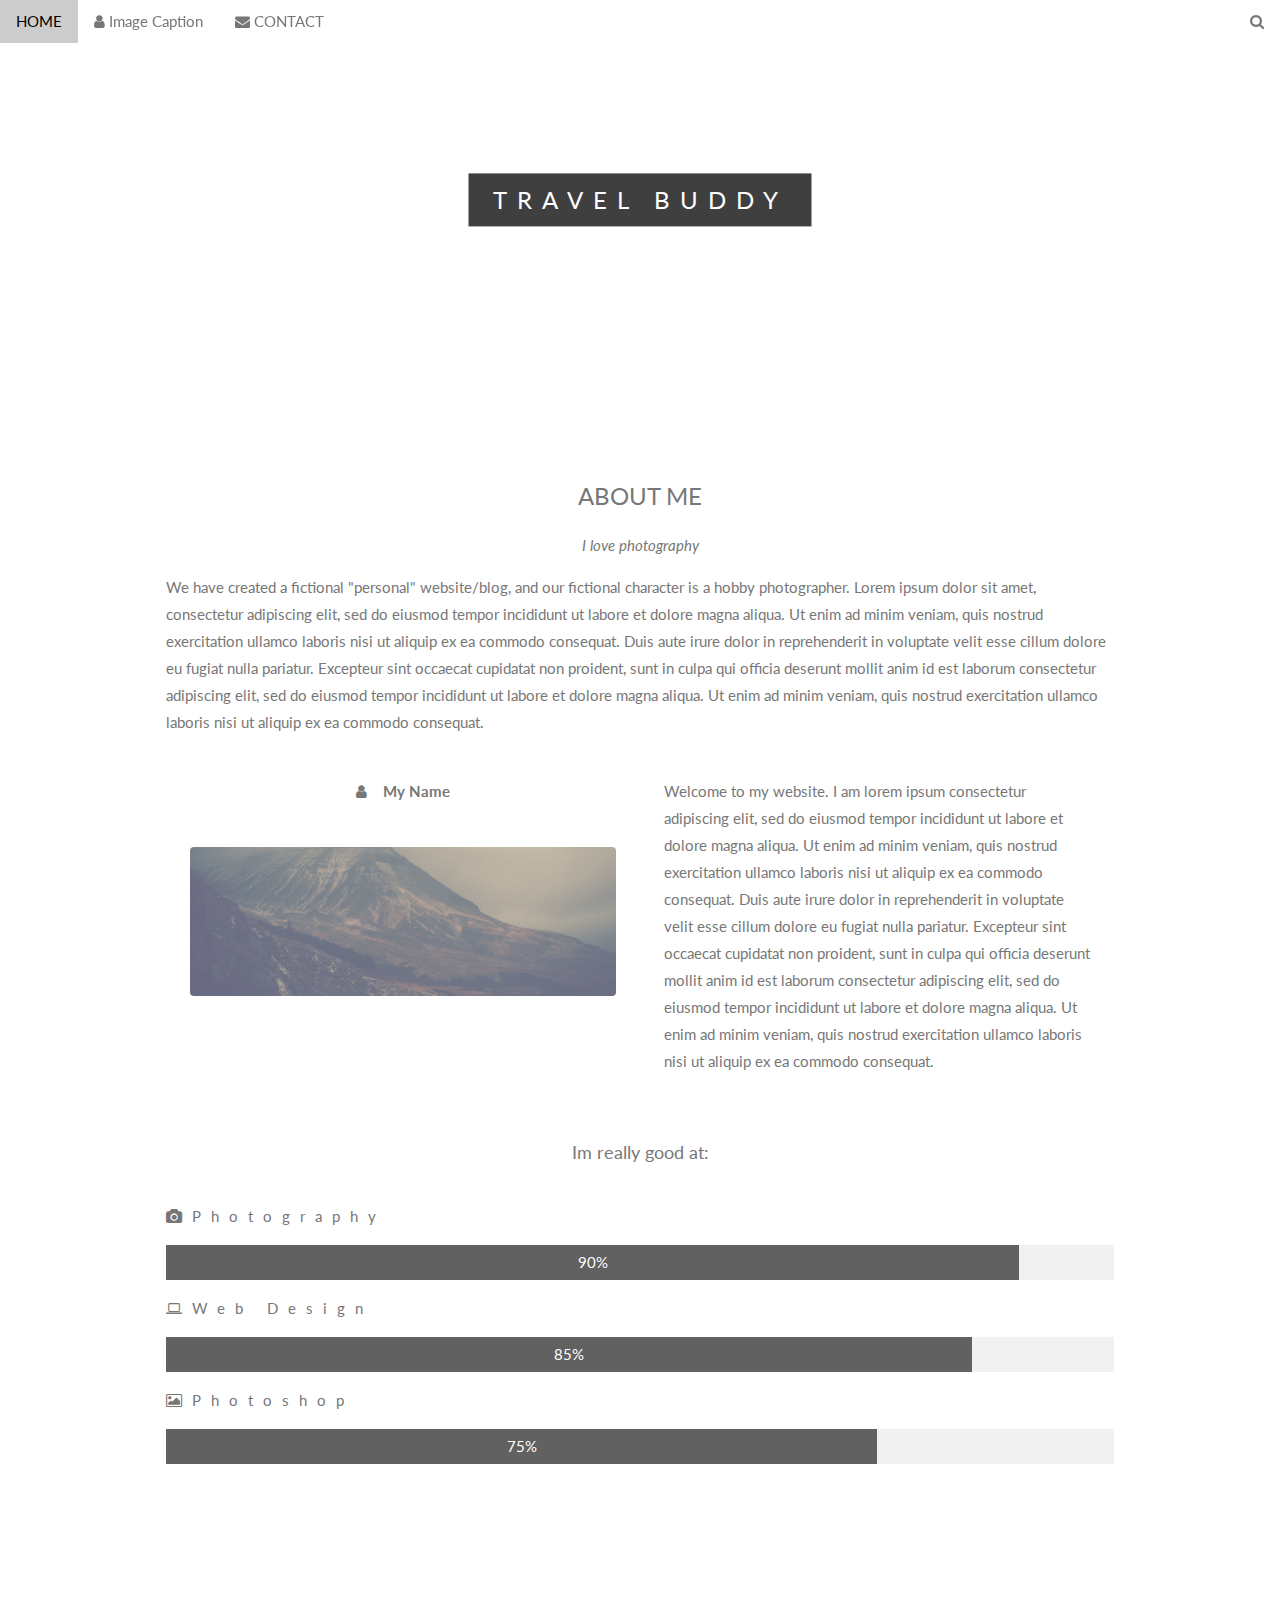
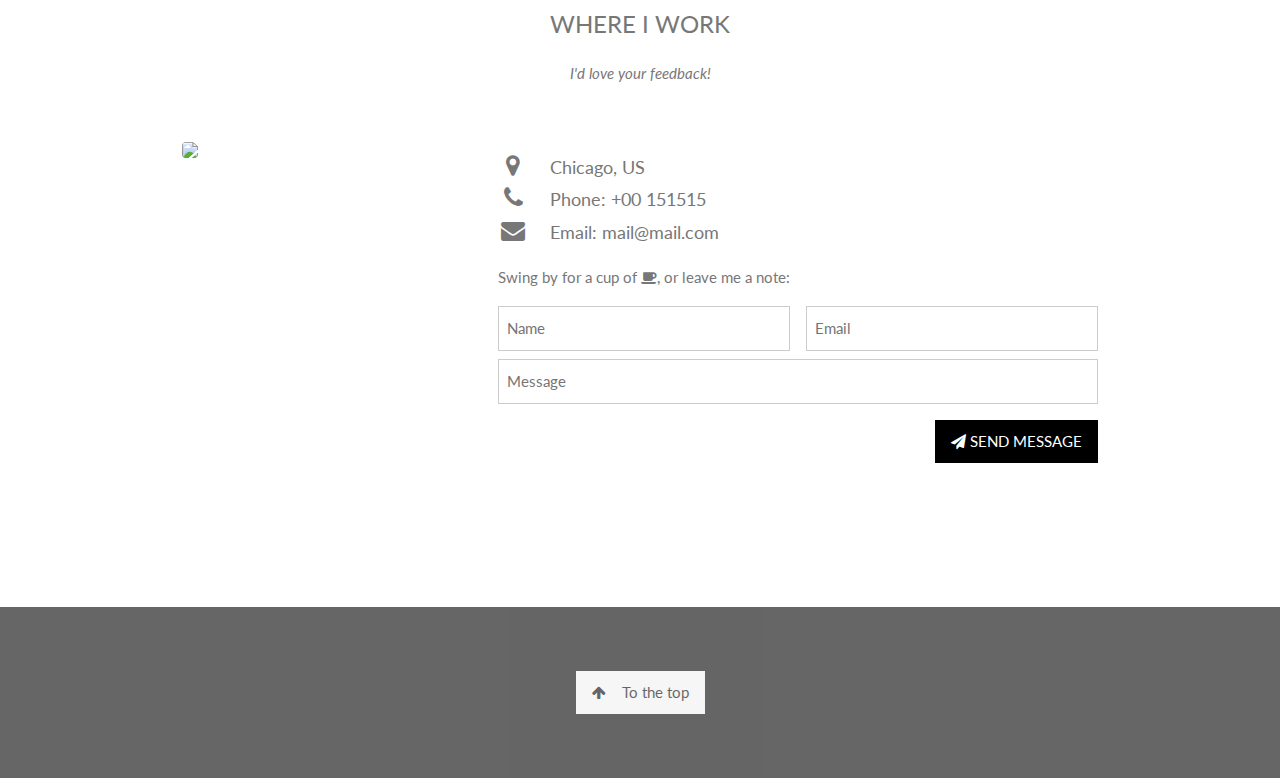
==== app/templates/about.html @ ed0d0f1d "Initial commit" ====
<!DOCTYPE html>
<html>
<title>W3.CSS Template</title>
<meta charset="UTF-8">
<meta name="viewport" content="width=device-width, initial-scale=1">
<link rel="stylesheet" href="https://www.w3schools.com/w3css/4/w3.css">
<link rel="stylesheet" href="https://fonts.googleapis.com/css?family=Lato">
<link rel="stylesheet" href="https://cdnjs.cloudflare.com/ajax/libs/font-awesome/4.7.0/css/font-awesome.min.css">
<style>
body,h1,h2,h3,h4,h5,h6 {font-family: "Lato", sans-serif;}
body, html {
  height: 100%;
  color: #777;
  line-height: 1.8;
}

/* Create a Parallax Effect */
.bgimg-1, .bgimg-2, .bgimg-3 {
  background-attachment: fixed;
  background-position: center;
  background-repeat: no-repeat;
  background-size: cover;
}

/* First image (Logo. Full height) */
.bgimg-1 {
  background-image: url('file:///D:/Previous%20Laptop/vit%20materials/Projects/WebApplicationLightSabre/app/templates/backgrounds/banner.jpg');
  min-height: 50%;
}

/* Second image (Portfolio) */
.bgimg-2 {
  background-image: url('file:///D:/Previous%20Laptop/vit%20materials/Projects/WebApplicationLightSabre/app/templates/backgrounds/banner.jpg');
  min-height: 400px;
}

/* Third image (Contact) */
.bgimg-3 {
  background-image: url('file:///D:/Previous%20Laptop/vit%20materials/Projects/WebApplicationLightSabre/app/templates/backgrounds/banner.jpg');
  min-height: 400px;
}

.w3-wide {letter-spacing: 10px;}
.w3-hover-opacity {cursor: pointer;}

/* Turn off parallax scrolling for tablets and phones */
@media only screen and (max-device-width: 1600px) {
  .bgimg-1, .bgimg-2, .bgimg-3 {
    background-attachment: scroll;
    min-height: 400px;
  }
}
</style>
<body>

<!-- Navbar (sit on top) -->
<div class="w3-top">
  <div class="w3-bar" id="myNavbar">
    <a class="w3-bar-item w3-button w3-hover-black w3-hide-medium w3-hide-large w3-right" href="javascript:void(0);" onclick="toggleFunction()" title="Toggle Navigation Menu">
      <i class="fa fa-bars"></i>
    </a>
    <a href="/index" class="w3-bar-item w3-button">HOME</a>
    <a href="/picture" class="w3-bar-item w3-button w3-hide-small"><i class="fa fa-user"></i> Image Caption</a>
    <a href="#contact" class="w3-bar-item w3-button w3-hide-small"><i class="fa fa-envelope"></i> CONTACT</a>
    <a href="#" class="w3-bar-item w3-button w3-hide-small w3-right w3-hover-red">
      <i class="fa fa-search"></i>
    </a>
  </div>

  <!-- Navbar on small screens -->
  <div id="navDemo" class="w3-bar-block w3-white w3-hide w3-hide-large w3-hide-medium">
    <a href="/picture" class="w3-bar-item w3-button" onclick="toggleFunction()">Image Caption</a>
    <a href="#contact" class="w3-bar-item w3-button" onclick="toggleFunction()">CONTACT</a>
  </div>
</div>

<!-- First Parallax Image with Logo Text -->
<div class="bgimg-1 w3-display-container w3-opacity-min" id="home">
  <div class="w3-display-middle" style="white-space:nowrap;">
    <span class="w3-center w3-padding-large w3-black w3-xlarge w3-wide w3-animate-opacity"><span class="w3-hide-small">TRAVEL</span> BUDDY</span>
  </div>
</div>


<!-- Container (About Section) -->
<div class="w3-content w3-container w3-padding-64" id="about">
  <h3 class="w3-center">ABOUT ME</h3>
  <p class="w3-center"><em>I love photography</em></p>
  <p>We have created a fictional "personal" website/blog, and our fictional character is a hobby photographer. Lorem ipsum dolor sit amet, consectetur adipiscing elit, sed do eiusmod tempor incididunt ut labore et dolore magna aliqua. Ut enim ad minim veniam,
    quis nostrud exercitation ullamco laboris nisi ut aliquip ex ea commodo consequat. Duis aute irure dolor in reprehenderit in voluptate velit esse cillum dolore eu fugiat nulla pariatur. Excepteur sint occaecat cupidatat non proident, sunt in culpa
    qui officia deserunt mollit anim id est laborum consectetur adipiscing elit, sed do eiusmod tempor incididunt ut labore et dolore magna aliqua. Ut enim ad minim veniam, quis nostrud exercitation ullamco laboris nisi ut aliquip ex ea commodo consequat.</p>
  <div class="w3-row">
    <div class="w3-col m6 w3-center w3-padding-large">
      <p><b><i class="fa fa-user w3-margin-right"></i>My Name</b></p><br>
      <img src="./backgrounds/banner.jpg" class="w3-round w3-image w3-opacity w3-hover-opacity-off" alt="Photo of Me" width="500" height="333">
    </div>

    <!-- Hide this text on small devices -->
    <div class="w3-col m6 w3-hide-small w3-padding-large">
      <p>Welcome to my website. I am lorem ipsum consectetur adipiscing elit, sed do eiusmod tempor incididunt ut labore et dolore magna aliqua. Ut enim ad minim veniam, quis nostrud exercitation ullamco laboris nisi ut aliquip ex ea commodo consequat. Duis aute irure
        dolor in reprehenderit in voluptate velit esse cillum dolore eu fugiat nulla pariatur. Excepteur sint occaecat cupidatat non proident, sunt in culpa qui officia deserunt mollit anim id est laborum consectetur adipiscing elit, sed do eiusmod tempor
        incididunt ut labore et dolore magna aliqua. Ut enim ad minim veniam, quis nostrud exercitation ullamco laboris nisi ut aliquip ex ea commodo consequat.</p>
    </div>
  </div>
  <p class="w3-large w3-center w3-padding-16">Im really good at:</p>
  <p class="w3-wide"><i class="fa fa-camera"></i>Photography</p>
  <div class="w3-light-grey">
    <div class="w3-container w3-padding-small w3-dark-grey w3-center" style="width:90%">90%</div>
  </div>
  <p class="w3-wide"><i class="fa fa-laptop"></i>Web Design</p>
  <div class="w3-light-grey">
    <div class="w3-container w3-padding-small w3-dark-grey w3-center" style="width:85%">85%</div>
  </div>
  <p class="w3-wide"><i class="fa fa-photo"></i>Photoshop</p>
  <div class="w3-light-grey">
    <div class="w3-container w3-padding-small w3-dark-grey w3-center" style="width:75%">75%</div>
  </div>
</div>

<!-- Container (Contact Section) -->
<div class="w3-content w3-container w3-padding-64" id="contact">
  <h3 class="w3-center">WHERE I WORK</h3>
  <p class="w3-center"><em>I'd love your feedback!</em></p>

  <div class="w3-row w3-padding-32 w3-section">
    <div class="w3-col m4 w3-container">
      <img src="/w3images/map.jpg" class="w3-image w3-round" style="width:100%">
    </div>
    <div class="w3-col m8 w3-panel">
      <div class="w3-large w3-margin-bottom">
        <i class="fa fa-map-marker fa-fw w3-hover-text-black w3-xlarge w3-margin-right"></i> Chicago, US<br>
        <i class="fa fa-phone fa-fw w3-hover-text-black w3-xlarge w3-margin-right"></i> Phone: +00 151515<br>
        <i class="fa fa-envelope fa-fw w3-hover-text-black w3-xlarge w3-margin-right"></i> Email: mail@mail.com<br>
      </div>
      <p>Swing by for a cup of <i class="fa fa-coffee"></i>, or leave me a note:</p>
      <form action="/action_page.php" target="_blank">
        <div class="w3-row-padding" style="margin:0 -16px 8px -16px">
          <div class="w3-half">
            <input class="w3-input w3-border" type="text" placeholder="Name" required name="Name">
          </div>
          <div class="w3-half">
            <input class="w3-input w3-border" type="text" placeholder="Email" required name="Email">
          </div>
        </div>
        <input class="w3-input w3-border" type="text" placeholder="Message" required name="Message">
        <button class="w3-button w3-black w3-right w3-section" type="submit">
          <i class="fa fa-paper-plane"></i> SEND MESSAGE
        </button>
      </form>
    </div>
  </div>
</div>

<!-- Footer -->
<footer class="w3-center w3-black w3-padding-64 w3-opacity w3-hover-opacity-off">
  <a href="#home" class="w3-button w3-light-grey"><i class="fa fa-arrow-up w3-margin-right"></i>To the top</a>
</footer>
 

</body>
</html>
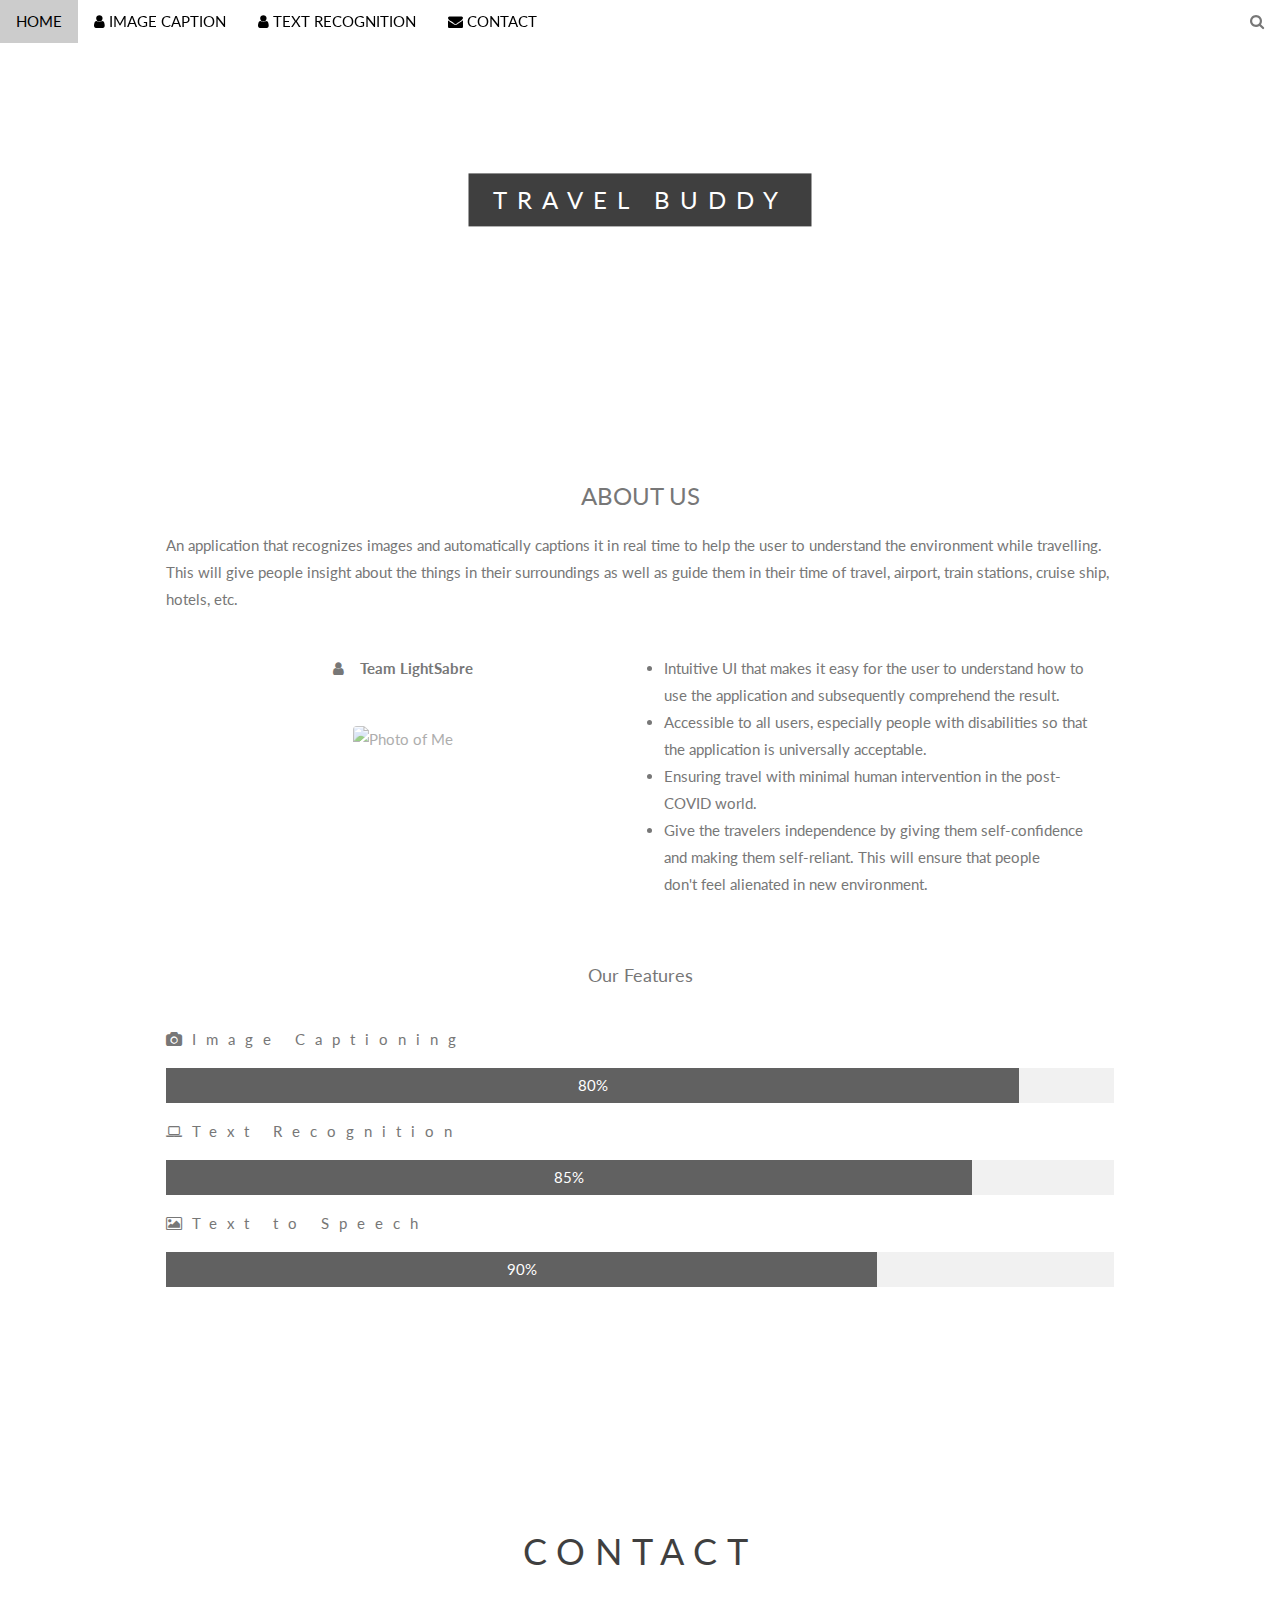
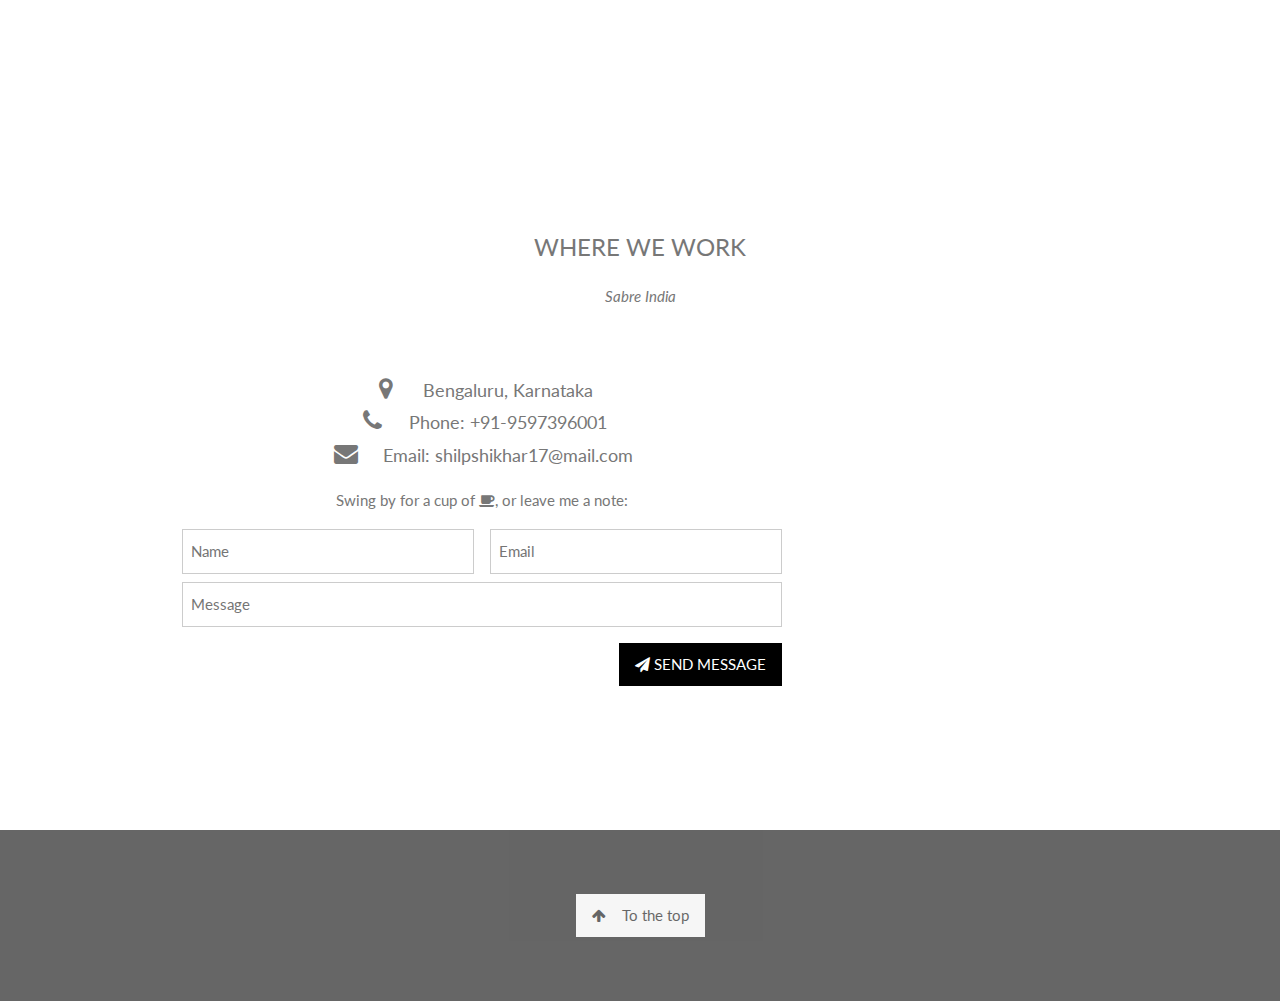
==== commit 7de35995: "After Implementation" ====
--- a/app/templates/about.html
+++ b/app/templates/about.html
@@ -24,19 +24,13 @@
 
 /* First image (Logo. Full height) */
 .bgimg-1 {
-  background-image: url('file:///D:/Previous%20Laptop/vit%20materials/Projects/WebApplicationLightSabre/app/templates/backgrounds/banner.jpg');
-  min-height: 50%;
-}
-
-/* Second image (Portfolio) */
-.bgimg-2 {
-  background-image: url('file:///D:/Previous%20Laptop/vit%20materials/Projects/WebApplicationLightSabre/app/templates/backgrounds/banner.jpg');
-  min-height: 400px;
+  background-image: url("https://images.pexels.com/photos/891252/pexels-photo-891252.jpeg?auto=compress&cs=tinysrgb&dpr=2&h=750&w=1260");
+  min-height: 80%;
 }
 
 /* Third image (Contact) */
 .bgimg-3 {
-  background-image: url('file:///D:/Previous%20Laptop/vit%20materials/Projects/WebApplicationLightSabre/app/templates/backgrounds/banner.jpg');
+  background-image: url("https://images.pexels.com/photos/891252/pexels-photo-891252.jpeg?auto=compress&cs=tinysrgb&dpr=2&h=750&w=1260");
   min-height: 400px;
 }
 
@@ -59,9 +53,10 @@
     <a class="w3-bar-item w3-button w3-hover-black w3-hide-medium w3-hide-large w3-right" href="javascript:void(0);" onclick="toggleFunction()" title="Toggle Navigation Menu">
       <i class="fa fa-bars"></i>
     </a>
-    <a href="/index" class="w3-bar-item w3-button">HOME</a>
-    <a href="/picture" class="w3-bar-item w3-button w3-hide-small"><i class="fa fa-user"></i> Image Caption</a>
-    <a href="#contact" class="w3-bar-item w3-button w3-hide-small"><i class="fa fa-envelope"></i> CONTACT</a>
+    <a href="/index" class="w3-bar-item w3-button" style="color:black">HOME</a>
+    <a href="/picture" class="w3-bar-item w3-button w3-hide-small" style="color:black"><i class="fa fa-user"></i> IMAGE CAPTION</a>
+    <a href="/text" class="w3-bar-item w3-button w3-hide-small" style="color:black"><i class="fa fa-user"></i> TEXT RECOGNITION</a>
+    <a href="#contact" class="w3-bar-item w3-button w3-hide-small" style="color:black"><i class="fa fa-envelope"></i> CONTACT</a>
     <a href="#" class="w3-bar-item w3-button w3-hide-small w3-right w3-hover-red">
       <i class="fa fa-search"></i>
     </a>
@@ -69,8 +64,9 @@
 
   <!-- Navbar on small screens -->
   <div id="navDemo" class="w3-bar-block w3-white w3-hide w3-hide-large w3-hide-medium">
-    <a href="/picture" class="w3-bar-item w3-button" onclick="toggleFunction()">Image Caption</a>
-    <a href="#contact" class="w3-bar-item w3-button" onclick="toggleFunction()">CONTACT</a>
+    <a href="/picture" class="w3-bar-item w3-button" onclick="toggleFunction()">IMAGE CAPTION</a>
+    <a href="/picture" class="w3-bar-item w3-button" onclick="toggleFunction()">TEXT RECOGNITION</a>
+    <a href="/about" class="w3-bar-item w3-button" onclick="toggleFunction()">ABOUT</a>
   </div>
 </div>
 
@@ -84,53 +80,58 @@
 
 <!-- Container (About Section) -->
 <div class="w3-content w3-container w3-padding-64" id="about">
-  <h3 class="w3-center">ABOUT ME</h3>
-  <p class="w3-center"><em>I love photography</em></p>
-  <p>We have created a fictional "personal" website/blog, and our fictional character is a hobby photographer. Lorem ipsum dolor sit amet, consectetur adipiscing elit, sed do eiusmod tempor incididunt ut labore et dolore magna aliqua. Ut enim ad minim veniam,
-    quis nostrud exercitation ullamco laboris nisi ut aliquip ex ea commodo consequat. Duis aute irure dolor in reprehenderit in voluptate velit esse cillum dolore eu fugiat nulla pariatur. Excepteur sint occaecat cupidatat non proident, sunt in culpa
-    qui officia deserunt mollit anim id est laborum consectetur adipiscing elit, sed do eiusmod tempor incididunt ut labore et dolore magna aliqua. Ut enim ad minim veniam, quis nostrud exercitation ullamco laboris nisi ut aliquip ex ea commodo consequat.</p>
+  <h3 class="w3-center">ABOUT US</h3>
+  <p>An application that recognizes images and automatically captions it in real time to help the user to understand the environment while travelling. This will give people insight about the things in their surroundings as well as guide them in their time of travel, airport, train stations, cruise ship, hotels, etc.
+</p>
   <div class="w3-row">
     <div class="w3-col m6 w3-center w3-padding-large">
-      <p><b><i class="fa fa-user w3-margin-right"></i>My Name</b></p><br>
-      <img src="./backgrounds/banner.jpg" class="w3-round w3-image w3-opacity w3-hover-opacity-off" alt="Photo of Me" width="500" height="333">
+      <p><b><i class="fa fa-user w3-margin-right"></i>Team LightSabre</b></p><br>
+      <img src="{{ url_for('static',filename='lightsabre_red.png') }}" class="w3-round w3-image w3-opacity w3-hover-opacity-off" alt="Photo of Me" width="500" height="333">
     </div>
 
     <!-- Hide this text on small devices -->
     <div class="w3-col m6 w3-hide-small w3-padding-large">
-      <p>Welcome to my website. I am lorem ipsum consectetur adipiscing elit, sed do eiusmod tempor incididunt ut labore et dolore magna aliqua. Ut enim ad minim veniam, quis nostrud exercitation ullamco laboris nisi ut aliquip ex ea commodo consequat. Duis aute irure
-        dolor in reprehenderit in voluptate velit esse cillum dolore eu fugiat nulla pariatur. Excepteur sint occaecat cupidatat non proident, sunt in culpa qui officia deserunt mollit anim id est laborum consectetur adipiscing elit, sed do eiusmod tempor
-        incididunt ut labore et dolore magna aliqua. Ut enim ad minim veniam, quis nostrud exercitation ullamco laboris nisi ut aliquip ex ea commodo consequat.</p>
+      <p><li>Intuitive UI that makes it easy for the user to understand how to use the application and subsequently comprehend the result.</li>
+         <li>Accessible to all users, especially people with disabilities so that the application is universally acceptable.</li>
+         <li>Ensuring travel with minimal human intervention in the post-COVID world.</li>
+        <li>Give the travelers independence by giving them self-confidence and making them self-reliant. This will ensure that people don't feel alienated in new environment.</li>
+</p>
     </div>
   </div>
-  <p class="w3-large w3-center w3-padding-16">Im really good at:</p>
-  <p class="w3-wide"><i class="fa fa-camera"></i>Photography</p>
+  <p class="w3-large w3-center w3-padding-16">Our Features</p>
+  <p class="w3-wide"><i class="fa fa-camera"></i>Image Captioning</p>
   <div class="w3-light-grey">
-    <div class="w3-container w3-padding-small w3-dark-grey w3-center" style="width:90%">90%</div>
+    <div class="w3-container w3-padding-small w3-dark-grey w3-center" style="width:90%">80%</div>
   </div>
-  <p class="w3-wide"><i class="fa fa-laptop"></i>Web Design</p>
+  <p class="w3-wide"><i class="fa fa-laptop"></i>Text Recognition</p>
   <div class="w3-light-grey">
     <div class="w3-container w3-padding-small w3-dark-grey w3-center" style="width:85%">85%</div>
   </div>
-  <p class="w3-wide"><i class="fa fa-photo"></i>Photoshop</p>
+  <p class="w3-wide"><i class="fa fa-photo"></i>Text to Speech</p>
   <div class="w3-light-grey">
-    <div class="w3-container w3-padding-small w3-dark-grey w3-center" style="width:75%">75%</div>
+    <div class="w3-container w3-padding-small w3-dark-grey w3-center" style="width:75%">90%</div>
+  </div>
+</div>
+
+<!-- Third Parallax Image with Portfolio Text -->
+<div class="bgimg-3 w3-display-container w3-opacity-min">
+  <div class="w3-display-middle">
+     <span class="w3-xxlarge w3-wide" style="color:black">CONTACT</span>
   </div>
 </div>
 
 <!-- Container (Contact Section) -->
 <div class="w3-content w3-container w3-padding-64" id="contact">
-  <h3 class="w3-center">WHERE I WORK</h3>
-  <p class="w3-center"><em>I'd love your feedback!</em></p>
+  <h3 class="w3-center">WHERE WE WORK</h3>
+  <p class="w3-center"><em>Sabre India</em></p>
 
-  <div class="w3-row w3-padding-32 w3-section">
-    <div class="w3-col m4 w3-container">
-      <img src="/w3images/map.jpg" class="w3-image w3-round" style="width:100%">
-    </div>
+  <div class="w3-row w3-padding-32 w3-section w3-center">
+    
     <div class="w3-col m8 w3-panel">
       <div class="w3-large w3-margin-bottom">
-        <i class="fa fa-map-marker fa-fw w3-hover-text-black w3-xlarge w3-margin-right"></i> Chicago, US<br>
-        <i class="fa fa-phone fa-fw w3-hover-text-black w3-xlarge w3-margin-right"></i> Phone: +00 151515<br>
-        <i class="fa fa-envelope fa-fw w3-hover-text-black w3-xlarge w3-margin-right"></i> Email: mail@mail.com<br>
+        <i class="fa fa-map-marker fa-fw w3-hover-text-black w3-xlarge w3-margin-right"></i> Bengaluru, Karnataka<br>
+        <i class="fa fa-phone fa-fw w3-hover-text-black w3-xlarge w3-margin-right"></i> Phone: +91-9597396001<br>
+        <i class="fa fa-envelope fa-fw w3-hover-text-black w3-xlarge w3-margin-right"></i> Email: shilpshikhar17@mail.com<br>
       </div>
       <p>Swing by for a cup of <i class="fa fa-coffee"></i>, or leave me a note:</p>
       <form action="/action_page.php" target="_blank">
